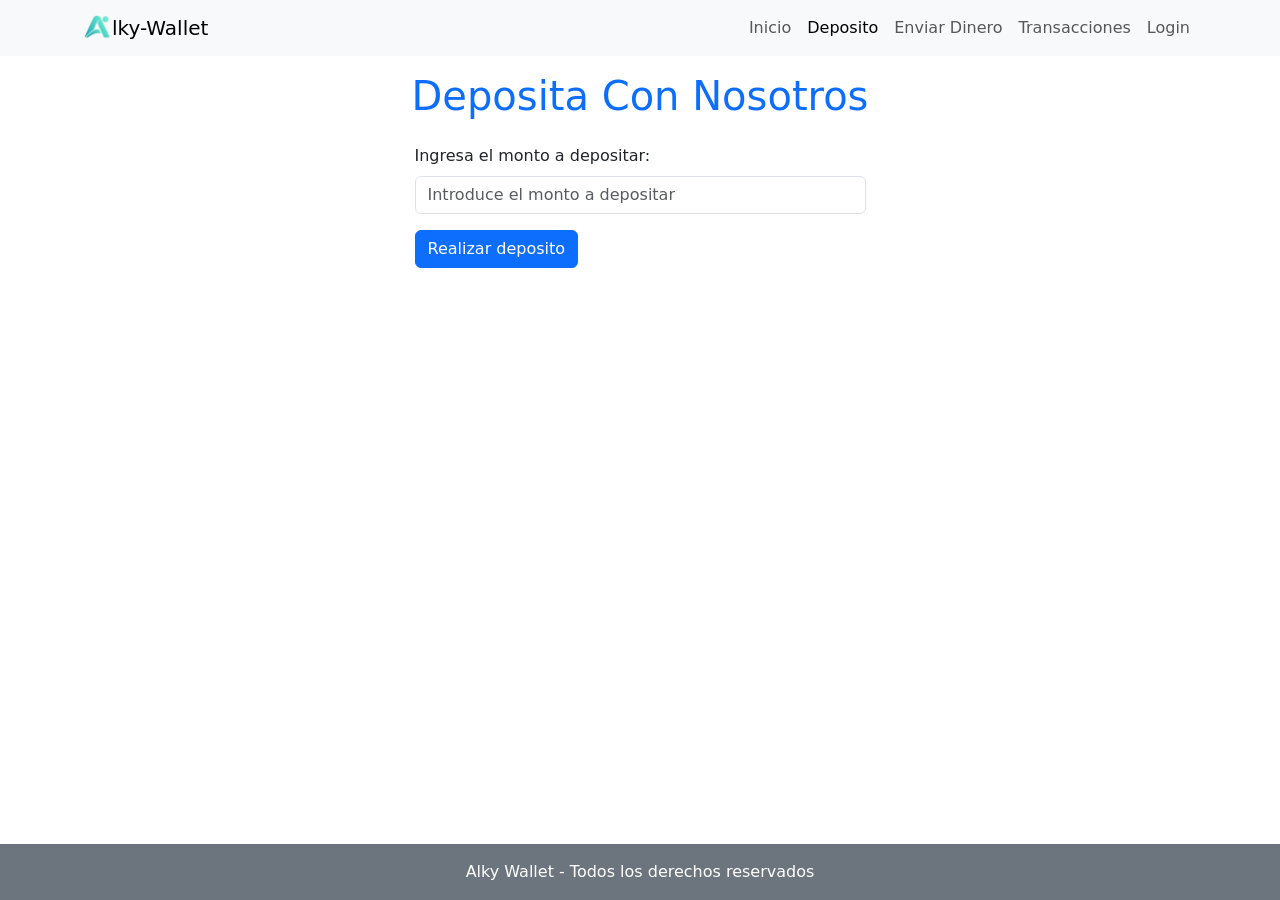
==== deposit.html @ fd828e9f "Primer avance de Alky Wallet" ====
<!doctype html>
<html lang="es">

<head>
  <meta charset="UTF-8" />
  <meta name="viewport" content="width=device-width, initial-scale=1.0" />
  <title>Login</title>

  <!-- favicon -->
  <link rel="icon" type="image/icon" href="./assets/img/favicon-r.ico" />

  <!-- bootstrap -->

  <link href="https://cdn.jsdelivr.net/npm/bootstrap@5.3.8/dist/css/bootstrap.min.css" rel="stylesheet"
    integrity="sha384-sRIl4kxILFvY47J16cr9ZwB07vP4J8+LH7qKQnuqkuIAvNWLzeN8tE5YBujZqJLB" crossorigin="anonymous" />

  <!-- css -->

  <link rel="stylesheet" href="./assets/css/style.css" />
</head>

<body class="d-flex flex-column min-vh-100">
  <!-- navbar -->
  <nav class="navbar navbar-expand-sm bg-body-tertiary">
    <div class="container">
      <a class="navbar-brand me-5" href="./index.html"><img src="./assets/img/logor.png" class="float-start logo"
          alt="Alky wallet logo">lky-Wallet</a>
      <button class="navbar-toggler" type="button" data-bs-toggle="collapse" data-bs-target="#navbarNavAltMarkup"
        aria-controls="navbarNavAltMarkup" aria-expanded="false" aria-label="Toggle navigation">
        <span class="navbar-toggler-icon"></span>
      </button>
      <div class="collapse navbar-collapse" id="navbarNavAltMarkup">
        <div class="navbar-nav ms-auto">
          <a class="nav-link" href="./index.html">Inicio</a>
          <a class="nav-link active" aria-current="page" href="./deposit.html">Deposito</a>
          <a class="nav-link" href="./sendmoney.html">Enviar Dinero</a>
          <a class="nav-link" href="./transactions.html">Transacciones</a>
          <a class="nav-link" href="./login.html">Login</a>
        </div>
      </div>
    </div>
  </nav>

  <!-- encabezado -->

  <header class="py-3">
    <h1 class="text-primary text-center text-capitalize">
      Deposita con nosotros
    </h1>
  </header>

  <main class="container flex-grow-1">
    <section>
      <div class="row justify-content-center">
        <div class="col-12 col-sm-7 col-lg-5">
          <form>
            <div class="mb-3">
              <label for="depositos" class="form-label">Ingresa el monto a depositar:</label>
              <input type="number" class="form-control" name="depositos" id="depositos" required
                placeholder="Introduce el monto a depositar" />
            </div>
            <div>
              <input type="submit" class="btn btn-primary" value="Realizar deposito" />
            </div>
          </form>
        </div>
      </div>
    </section>
  </main>

  <footer class="container-fluid bg-secondary text-white text-center py-3">
    Alky Wallet - Todos los derechos reservados
  </footer>
</body>

</html>
---- assets/css/style.css ----
.logo {
    max-width: 30px;
}
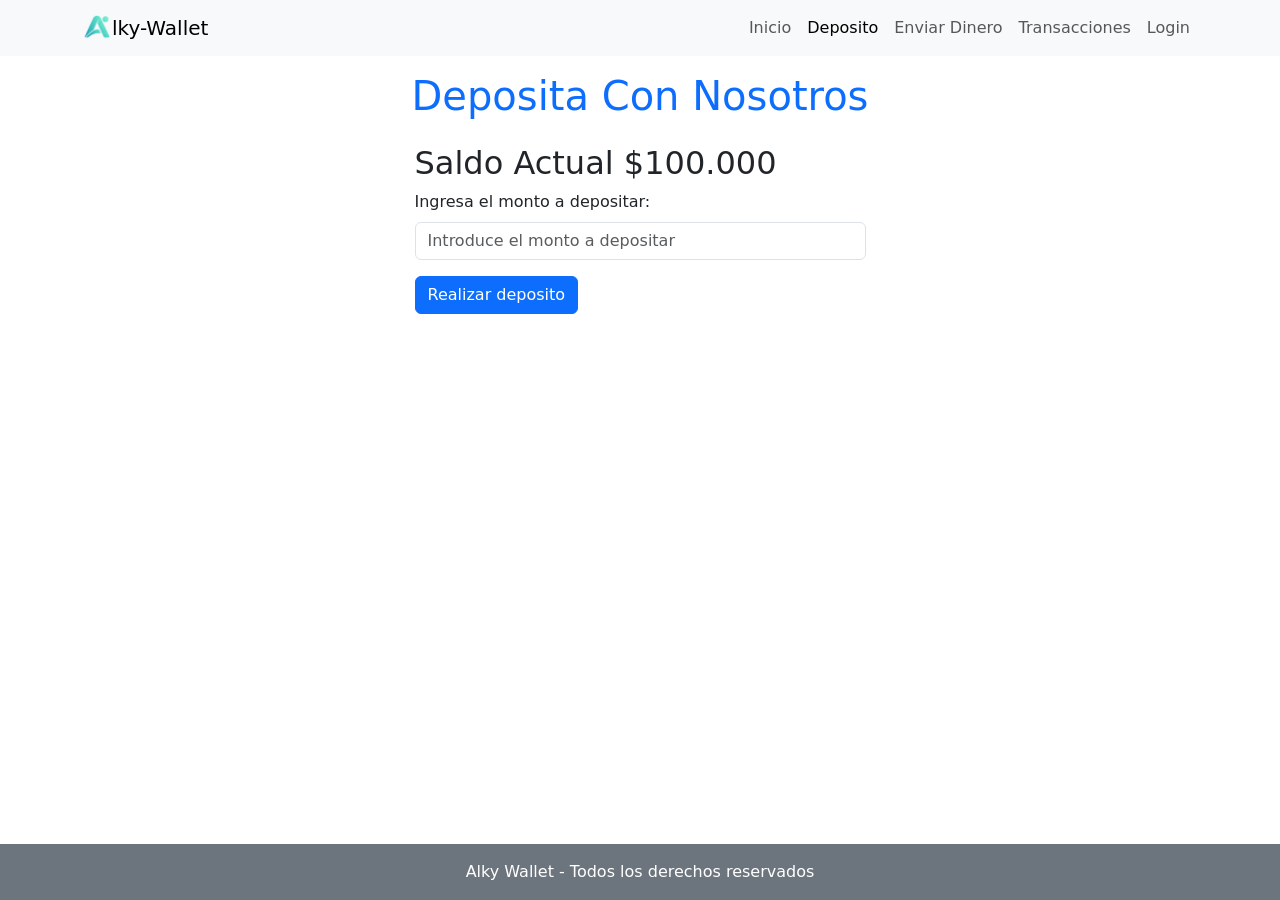
==== commit 5844c174: "Creacion de logica de depositos" ====
--- a/deposit.html
+++ b/deposit.html
@@ -53,11 +53,13 @@
     <section>
       <div class="row justify-content-center">
         <div class="col-12 col-sm-7 col-lg-5">
-          <form>
+          <form id="formDeposit">
             <div class="mb-3">
+              <h2>Saldo Actual $<span id="balance">0</span></h2>
+
               <label for="depositos" class="form-label">Ingresa el monto a depositar:</label>
               <input type="number" class="form-control" name="depositos" id="depositos" required
-                placeholder="Introduce el monto a depositar" />
+                placeholder="Introduce el monto a depositar" min="500" />
             </div>
             <div>
               <input type="submit" class="btn btn-primary" value="Realizar deposito" />
@@ -71,6 +73,8 @@
   <footer class="container-fluid bg-secondary text-white text-center py-3">
     Alky Wallet - Todos los derechos reservados
   </footer>
+  <script type="module" src="./assets/js/deposito.js"></script>
+
 </body>
 
 </html>
--- a/assets/css/style.css
+++ b/assets/css/style.css
@@ -1,3 +1,31 @@
 .logo {
     max-width: 30px;
+}
+
+/* Arreglo problema de botón que quedaba arriba de nombre de los contactos */
+.contacto-item {
+  display: flex;
+  align-items: flex-start;
+  gap: 0.5rem;
+}
+
+.contacto-radio {
+  flex-shrink: 0;
+  margin-top: 0.25rem;
+}
+
+.contacto-label {
+  display: inline;
+}
+
+/* Ocultar flechas del input numerico en Chrome, Safari, Edge y Opera */
+input[type=number]::-webkit-inner-spin-button,
+input[type=number]::-webkit-outer-spin-button {
+  -webkit-appearance: none;
+  margin: 0;
+}
+
+/* Ocultar flechas en Firefox */
+input[type=number] {
+  -moz-appearance: textfield;
 }
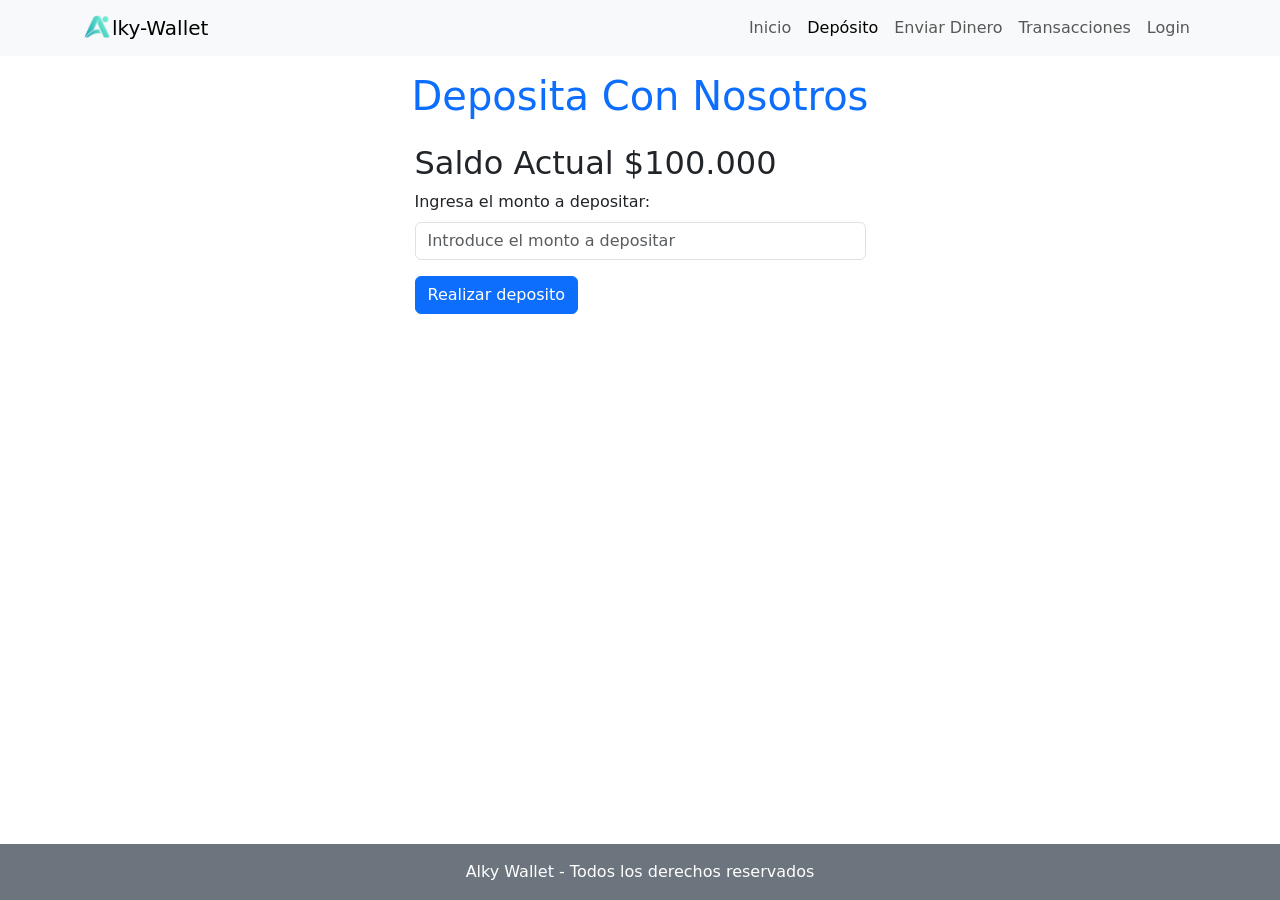
==== commit 902dabdc: "Corregida falta de ortografía - Agregado js bootstrap a deposit.html" ====
--- a/deposit.html
+++ b/deposit.html
@@ -32,7 +32,7 @@
       <div class="collapse navbar-collapse" id="navbarNavAltMarkup">
         <div class="navbar-nav ms-auto">
           <a class="nav-link" href="./index.html">Inicio</a>
-          <a class="nav-link active" aria-current="page" href="./deposit.html">Deposito</a>
+          <a class="nav-link active" aria-current="page" href="./deposit.html">Depósito</a>
           <a class="nav-link" href="./sendmoney.html">Enviar Dinero</a>
           <a class="nav-link" href="./transactions.html">Transacciones</a>
           <a class="nav-link" href="./login.html">Login</a>
@@ -59,10 +59,11 @@
 
               <label for="depositos" class="form-label">Ingresa el monto a depositar:</label>
               <input type="number" class="form-control" name="depositos" id="depositos" required
-                placeholder="Introduce el monto a depositar" min="500" />
+                placeholder="Introduce el monto a depositar" />
             </div>
             <div>
               <input type="submit" class="btn btn-primary" value="Realizar deposito" />
+              <div id="alertaDeposito" class="mt-3"></div>
             </div>
           </form>
         </div>
@@ -73,6 +74,16 @@
   <footer class="container-fluid bg-secondary text-white text-center py-3">
     Alky Wallet - Todos los derechos reservados
   </footer>
+<!-- bootstrap js -->
+<script src="https://cdn.jsdelivr.net/npm/bootstrap@5.3.8/dist/js/bootstrap.bundle.min.js"
+  integrity="sha384-FKyoEForCGlyvwx9Hj09JcYn3nv7wiPVlz7YYwJrWVcXK/BmnVDxM+D2scQbITxI"
+  crossorigin="anonymous"></script>
+
+
+   <!-- jquery -->
+    <script src="./assets/js/jquery-4.0.0.min.js"></script>
+
+    <!-- js propio  -->
   <script type="module" src="./assets/js/deposito.js"></script>
 
 </body>
